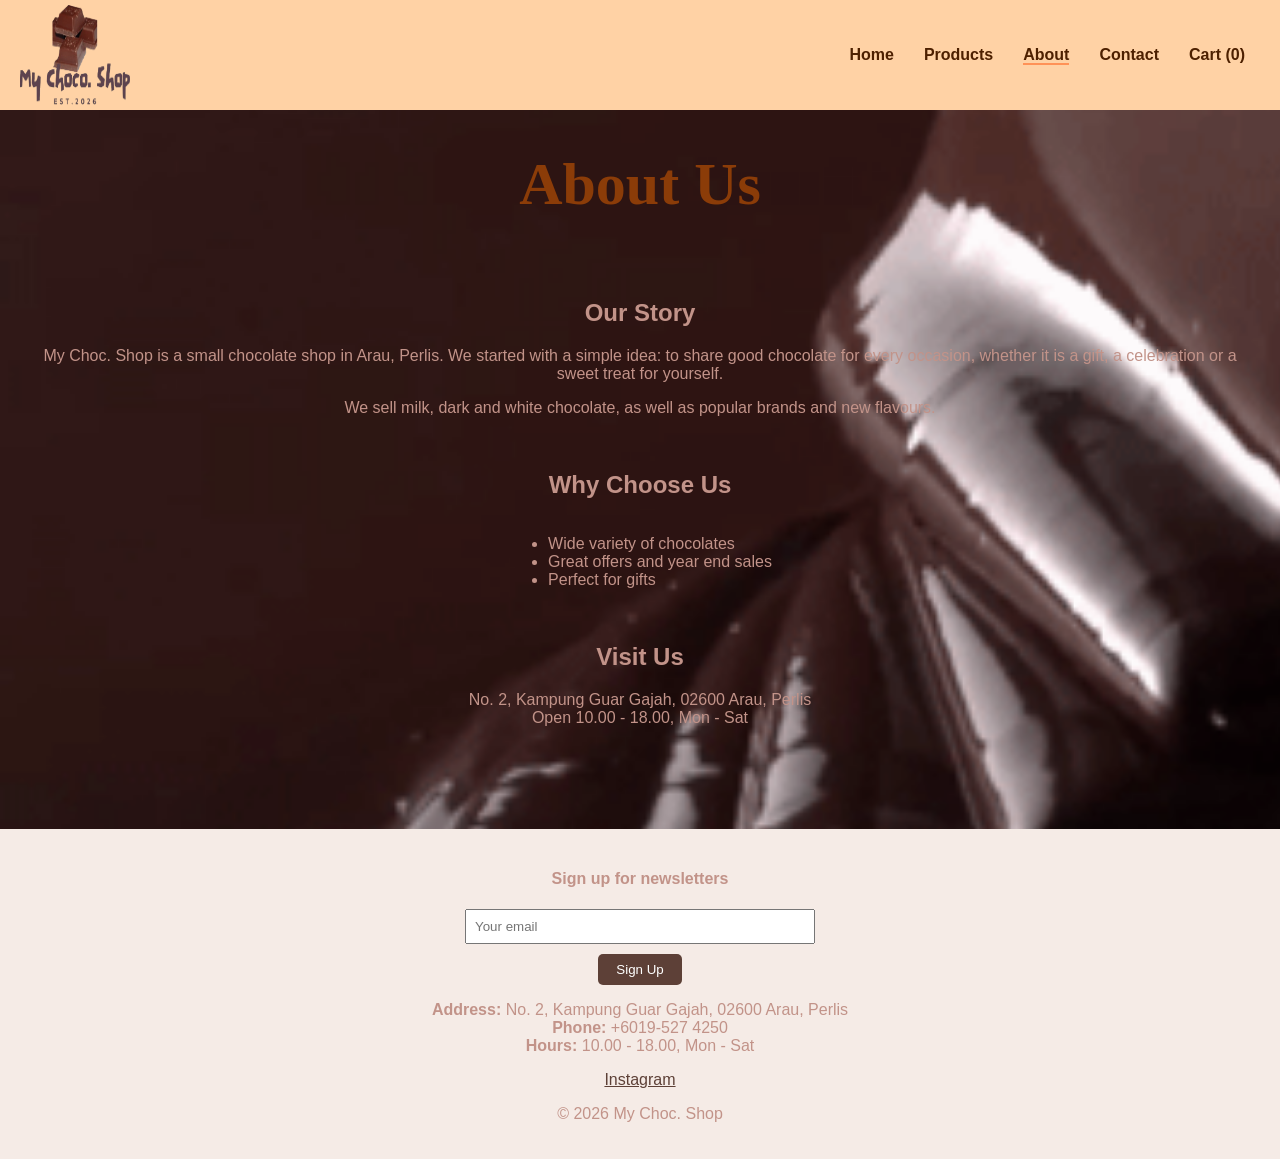
==== about.html @ 9bc2be22 "Add files via upload" ====
<!-- Imran Hakeem bin Rusli 2026933115 -->
<!DOCTYPE html>
<html lang="en">

<head>
    <meta charset="UTF-8">
    <title>About - My Chocolate Shop</title>
    <link rel="stylesheet" href="Style-Assignment%201%20csc574.css">
</head>

<body>

    <div id="header">
        <img src="Brown_Cake_Shop_Logo-removebg-preview.png" alt="My Choc. Shop logo" width="110" height="100">
        <ul id="navbar">
            <li><a href="Index-Assignment%201.html">Home</a></li>
            <li><a href="product.html">Products</a></li>
            <li><a class="active" href="about.html">About</a></li>
            <li><a href="contact.html">Contact</a></li>
            <li><a href="cart.html">Cart (<span id="count">0</span>)</a></li>
        </ul>
    </div>

    <h1>About Us</h1>

    <div class="section">
        <h2>Our Story</h2>
        <p>My Choc. Shop is a small chocolate shop in Arau, Perlis. We started with a simple idea: to share good chocolate for every occasion, whether it is a gift, a celebration or a sweet treat for yourself.</p>
        <p>We sell milk, dark and white chocolate, as well as popular brands and new flavours.</p>
        <br>

        <h2>Why Choose Us</h2>
        <ul style="display:inline-block; text-align:left">
            <li>Wide variety of chocolates</li>
            <li>Great offers and year end sales</li>
            <li>Perfect for gifts</li>
        </ul>
        <br>
        <br>

        <h2>Visit Us</h2>
        <p>No. 2, Kampung Guar Gajah, 02600 Arau, Perlis<br>Open 10.00 - 18.00, Mon - Sat</p>
    </div>
    <br>
    <br>

    <footer>
        <h4>Sign up for newsletters</h4>
        <form onsubmit="return subscribe()">
            <input type="email" placeholder="Your email" required>
            <button class="btn" type="submit">Sign Up</button>
        </form>
        <p><strong>Address:</strong> No. 2, Kampung Guar Gajah, 02600 Arau, Perlis<br>
            <strong>Phone:</strong> +6019-527 4250<br>
            <strong>Hours:</strong> 10.00 - 18.00, Mon - Sat</p>
        <p><a href="https://www.instagram.com/mycho_colateshop/" target="_blank">Instagram</a></p>
        <p>&copy; 2026 My Choc. Shop</p>
    </footer>

    <script src="Script-Assignment%201%20csc574.js"></script>
</body>

</html>
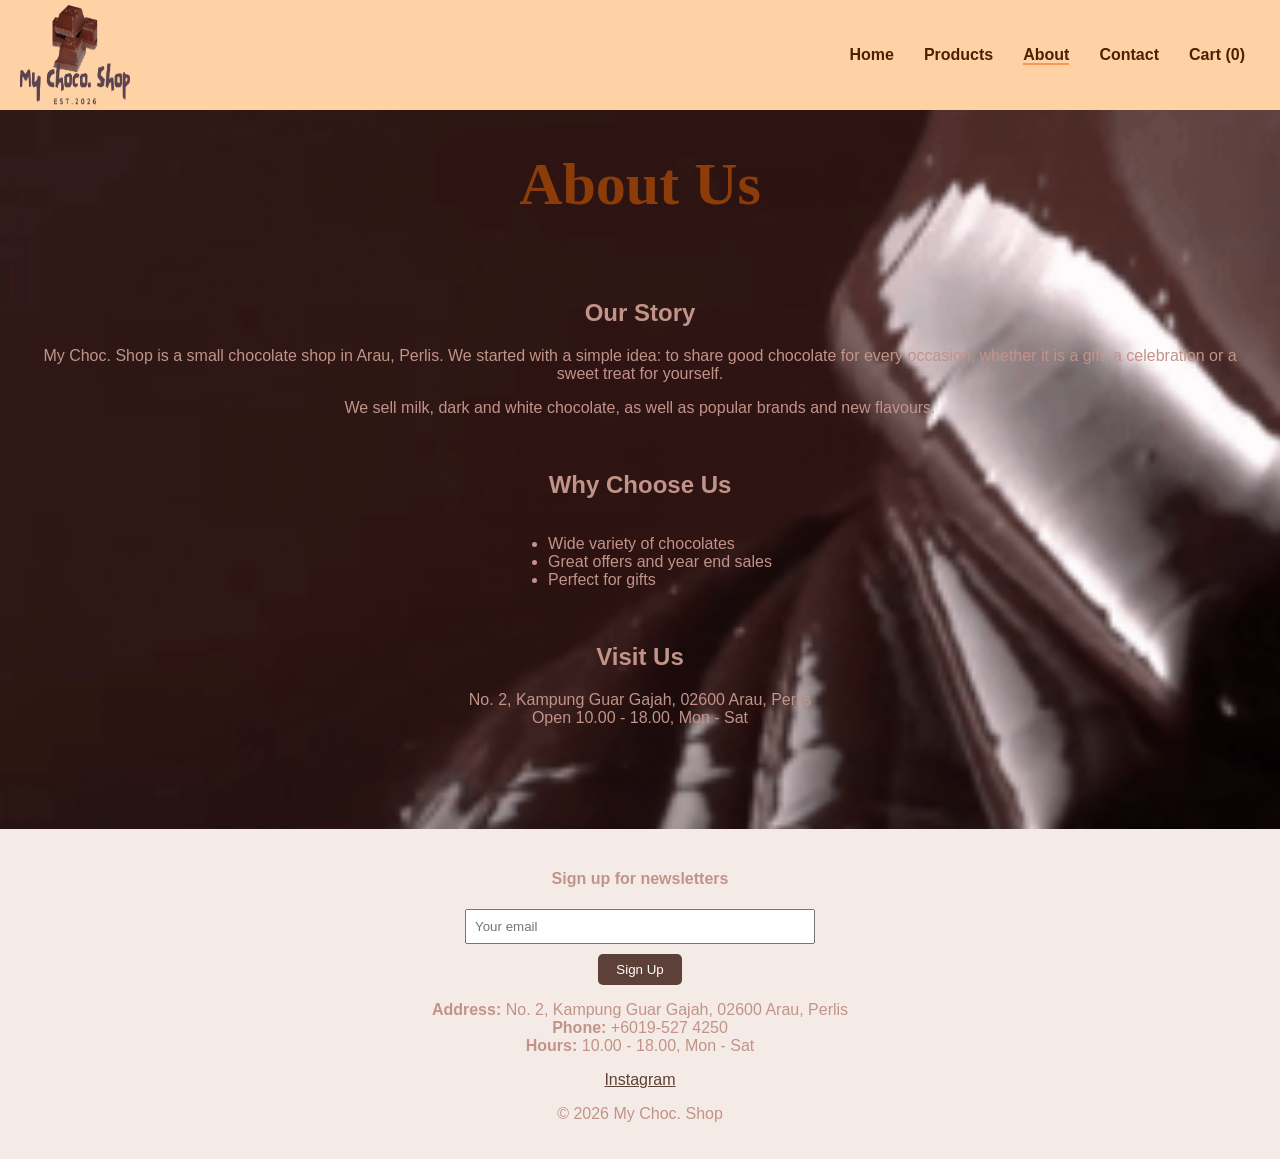
==== commit 56efda6f: "Fix HTML structure and update links" ====
--- a/about.html
+++ b/about.html
@@ -13,7 +13,7 @@
     <div id="header">
         <img src="Brown_Cake_Shop_Logo-removebg-preview.png" alt="My Choc. Shop logo" width="110" height="100">
         <ul id="navbar">
-            <li><a href="Index-Assignment%201.html">Home</a></li>
+            <li><a href="index.html">Home</a></li>
             <li><a href="product.html">Products</a></li>
             <li><a class="active" href="about.html">About</a></li>
             <li><a href="contact.html">Contact</a></li>
@@ -60,4 +60,4 @@
     <script src="Script-Assignment%201%20csc574.js"></script>
 </body>
 
-</html>+</html>
